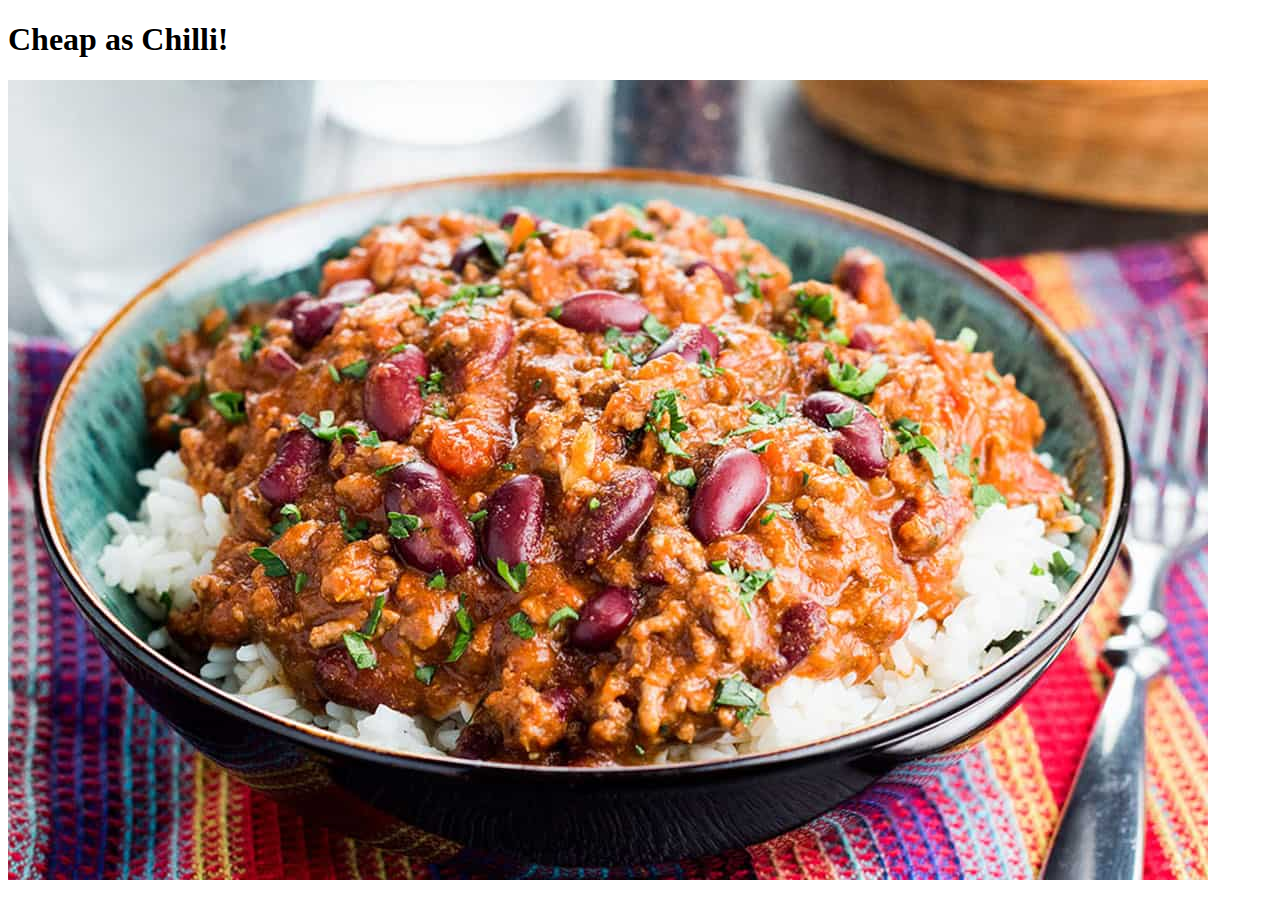
==== recipes/chilli.html @ 74d9c334 "Add chilli page and link from homepage" ====
<!DOCTYPE html>
<html lang="en">
  <head>
    <meta charset="utf-8">
    <title>Cheap as Chilli!</title>
  </head>
  <body>
    <h1>Cheap as Chilli!</h1>
    <img src="../images/chilli.jpeg">
  </body>
</html>
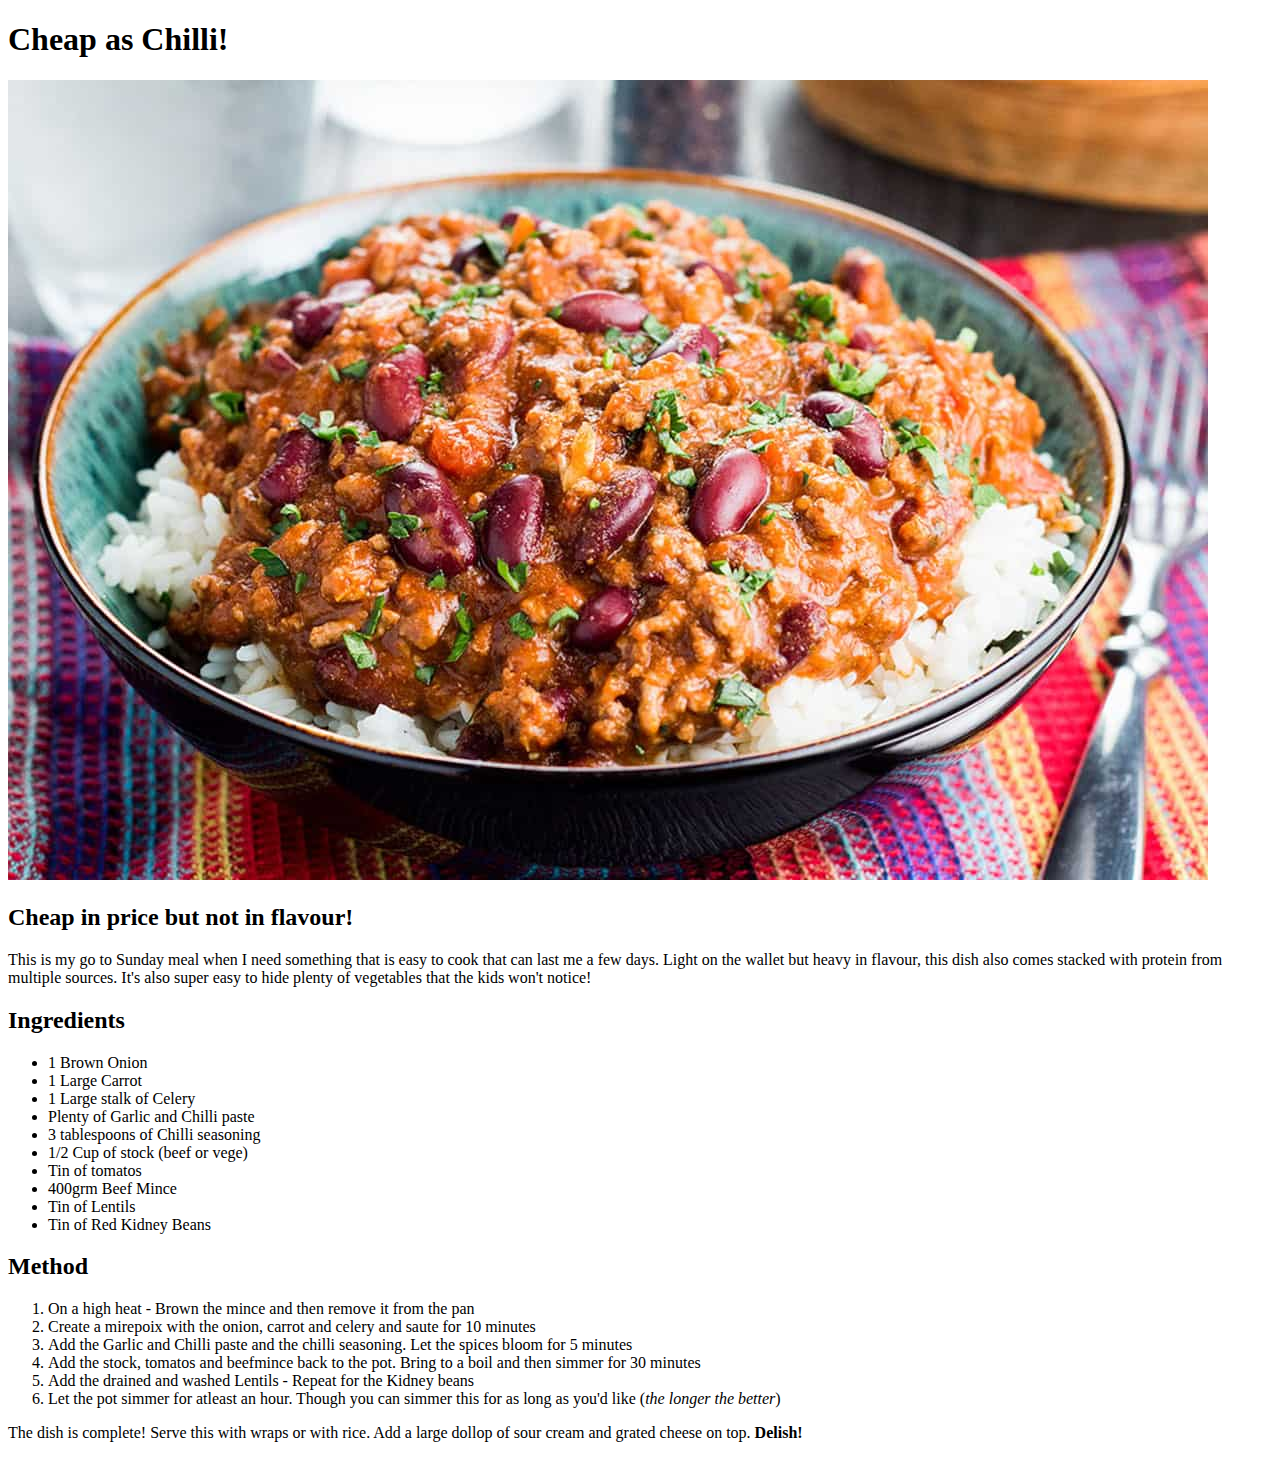
==== commit 3e116a9c: "Complete method for chilli recipe" ====
--- a/recipes/chilli.html
+++ b/recipes/chilli.html
@@ -6,6 +6,32 @@
   </head>
   <body>
     <h1>Cheap as Chilli!</h1>
-    <img src="../images/chilli.jpeg">
+    <img src="../images/chilli.jpeg" alt="A lovely bowl of chilli">
+    <h2>Cheap in price but not in flavour!</h2>
+    <p>This is my go to Sunday meal when I need something that is easy to cook that can last me a few days. Light on the wallet but heavy in flavour, this dish also comes stacked with protein from multiple sources. It's also super easy to hide plenty of vegetables that the kids won't notice!</p>
+    <h2>Ingredients</h2>
+     <ul>
+      <li>1 Brown Onion</li>
+      <li>1 Large Carrot</li>
+      <li>1 Large stalk of Celery</li>
+      <li>Plenty of Garlic and Chilli paste</li>
+      <li>3 tablespoons of Chilli seasoning</li>
+      <li>1/2 Cup of stock (beef or vege)</li>
+      <li>Tin of tomatos</li>
+      <li>400grm Beef Mince</li>
+      <li>Tin of Lentils</li>
+      <li>Tin of Red Kidney Beans</li>
+     </ul>
+    <h2>Method</h2>
+     <ol>
+       <li>On a high heat - Brown the mince and then remove it from the pan</li>
+       <li>Create a mirepoix with the onion, carrot and celery and saute for 10 minutes</li>
+       <li>Add the Garlic and Chilli paste and the chilli seasoning. Let the spices bloom for 5 minutes</li>
+       <li>Add the stock, tomatos and beefmince back to the pot. Bring to a boil and then simmer for 30 minutes</li>
+       <li>Add the drained and washed Lentils - Repeat for the Kidney beans</li>
+       <li>Let the pot simmer for atleast an hour. Though you can simmer this for as long as you'd like (<em>the longer the better</em>)</li>
+     </ol>
+     <p>The dish is complete! Serve this with wraps or with rice. Add a large dollop of sour cream and grated cheese on top. <strong>Delish!</strong></p>
+
   </body>
 </html>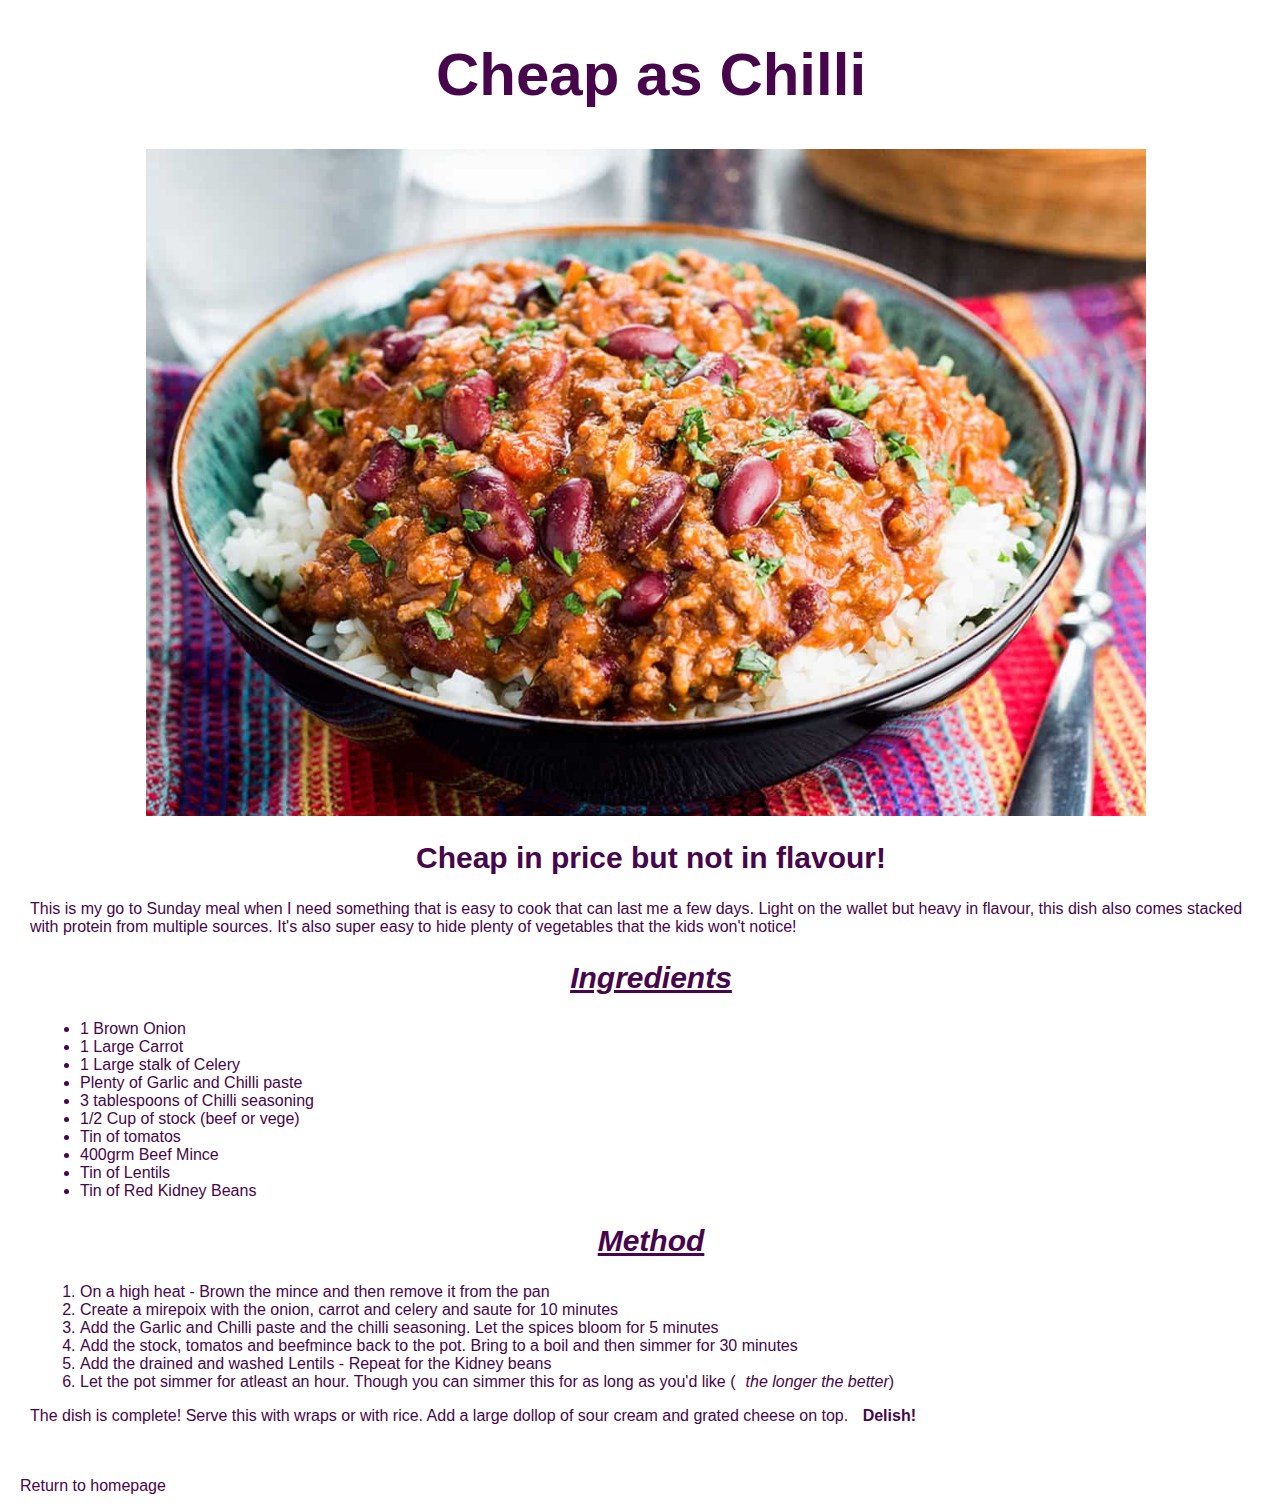
==== commit 61b8aa6a: "Add original CSS style" ====
--- a/recipes/chilli.html
+++ b/recipes/chilli.html
@@ -3,13 +3,14 @@
   <head>
     <meta charset="utf-8">
     <title>Cheap as Chilli!</title>
+    <link rel="stylesheet" href="../styles.css">
   </head>
   <body>
-    <h1>Cheap as Chilli!</h1>
+    <h1>Cheap as Chilli</h1>
     <img src="../images/chilli.jpeg" alt="A lovely bowl of chilli">
     <h2>Cheap in price but not in flavour!</h2>
     <p>This is my go to Sunday meal when I need something that is easy to cook that can last me a few days. Light on the wallet but heavy in flavour, this dish also comes stacked with protein from multiple sources. It's also super easy to hide plenty of vegetables that the kids won't notice!</p>
-    <h2>Ingredients</h2>
+    <h2 class="sub">Ingredients</h2>
      <ul>
       <li>1 Brown Onion</li>
       <li>1 Large Carrot</li>
@@ -22,7 +23,7 @@
       <li>Tin of Lentils</li>
       <li>Tin of Red Kidney Beans</li>
      </ul>
-    <h2>Method</h2>
+    <h2 class="sub">Method</h2>
      <ol>
        <li>On a high heat - Brown the mince and then remove it from the pan</li>
        <li>Create a mirepoix with the onion, carrot and celery and saute for 10 minutes</li>
@@ -33,5 +34,8 @@
      </ol>
      <p>The dish is complete! Serve this with wraps or with rice. Add a large dollop of sour cream and grated cheese on top. <strong>Delish!</strong></p>
 
+     <br>
+    <br
+     <a href="../index.html" id="footer">Return to homepage</a>
   </body>
 </html>--- a/styles.css
+++ b/styles.css
@@ -0,0 +1,40 @@
+* {
+    font-family: sans-serif;
+    color: rgb(71, 5, 75);
+    margin-left: 10px;
+}
+h1 {
+    text-align: center;
+    font-size: 60px;
+   
+}
+h2 {
+    text-align: center;
+    font-size: 30px;
+}
+.sub {
+    font-style: italic;
+    text-decoration: underline;
+    
+}
+div {
+   text-align: center;
+}
+button {
+    width: 200px;
+    background-color: rgb(161, 162, 240);
+    font-size: 30px;
+}
+img {
+    width: 1000px;
+    display: block;
+    margin-left: auto;
+    margin-right: auto;
+}
+#footer {
+    position: fixed;     
+    text-align: center;    
+    bottom: 0px; 
+    width: 100%;
+    text-decoration: wavy;
+}